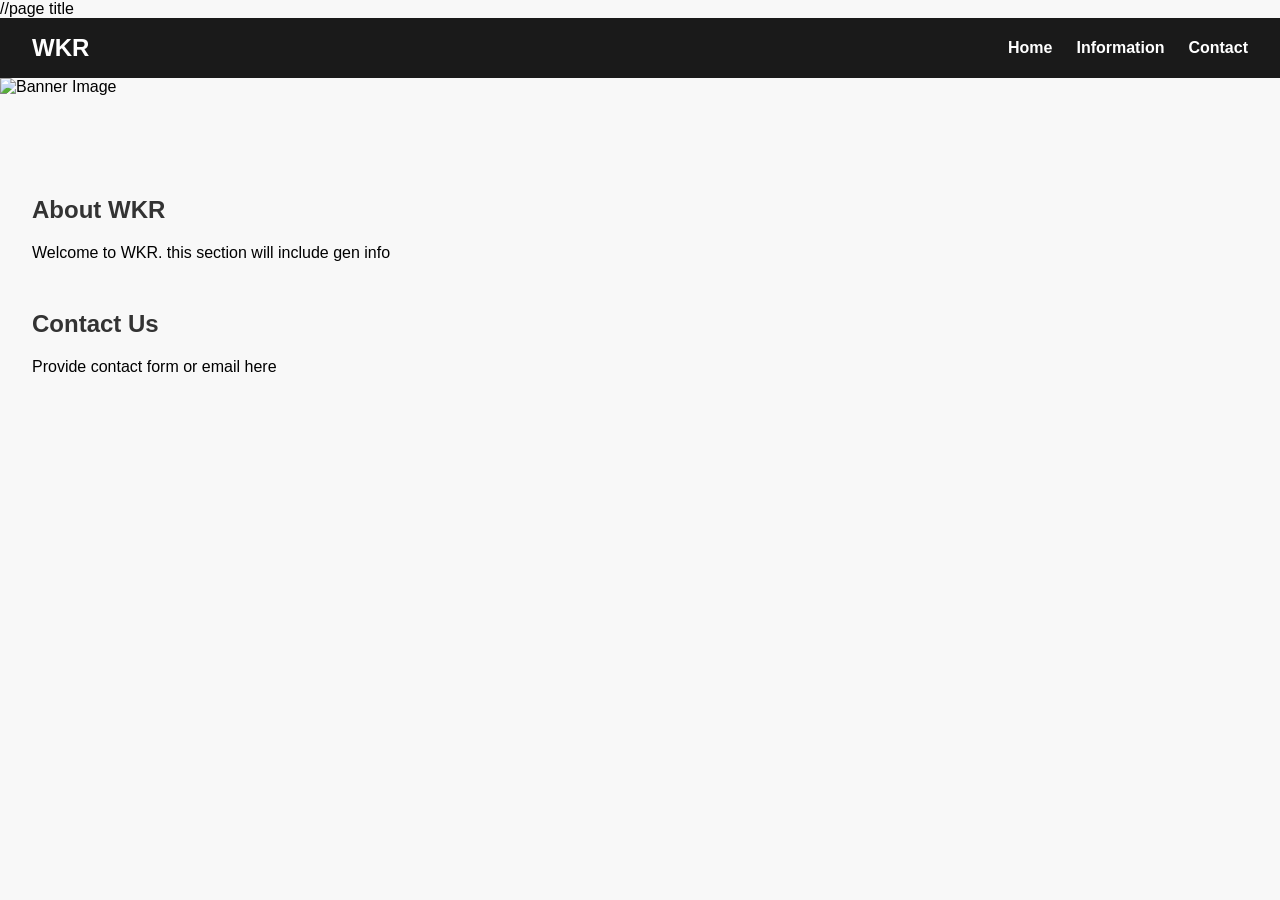
==== index.html @ e9e38752 "initial commit" ====
<!DOCTYPE html>
<html lang="en">
<head>
  <meta charset="UTF-8">
  <title>WKR</title>//page title
  <link rel="stylesheet" href="css/style.css"> <!-- style ref -->
  <meta name="viewport" content="width=device-width, initial-scale=1.0">
</head>
<body>

<!-- Nav Bar -->
<header>
  <nav class ="navbar">
    <div class = "logo">WKR</div>
    <ul class="nav-links">
      <li><a href="index.html">Home</a></li>
      <li><a href="#info">Information</a></li>
      <li><a href="#contact">Contact</a></li>
    </ul>
  </nav>
</header>

<!-- Hero image : why tf is this called her -->
<section class = "hero">
  <img src = "img/banner.jpg" alt = "Banner Image">
</section>

<!-- Main Content -->
<main>
  <section id = "info">
    <h2> About WKR </h2>
    <p> Welcome to WKR. this section will include gen info </p>
  </section>

  <section id = "contact">
    <h2> Contact Us </h2>
    <p> Provide contact form or email here </p>
    </section>
  </main>

</body>
</html>
---- css/style.css ----
/*! HTML5 Boilerplate v9.0.1 | MIT License | https://html5boilerplate.com/ */

/* main.css 3.0.0 | MIT License | https://github.com/h5bp/main.css#readme */
/* ... [boilerplate code — as you pasted it above] ... */

/* ==========================================================================
   Author's custom styles (WKR site)
   ========================================================================== */

/* Reset / Base layout additions */
body {
  margin: 0;
  font-family: Arial, sans-serif;
  background-color: #f8f8f8;
}

/* Nav Bar */
.navbar {
  display: flex;
  justify-content: space-between;
  align-items: center;
  background-color: #1a1a1a;
  padding: 1rem 2rem;
  color: white;
}

.logo {
  font-size: 1.5rem;
  font-weight: bold;
}

.nav-links {
  list-style: none;
  display: flex;
  gap: 1.5rem;
  margin: 0;
  padding: 0;
}

.nav-links li a {
  color: white;
  text-decoration: none;
  font-weight: bold;
}

.nav-links li a:hover {
  text-decoration: underline;
}

/* Hero Image */
.hero img {
  width: 100%;
  height: auto;
  display: block;
}

/* Main Sections */
main {
  padding: 2rem;
}

section {
  margin-bottom: 3rem;
}

h2 {
  color: #333;
}
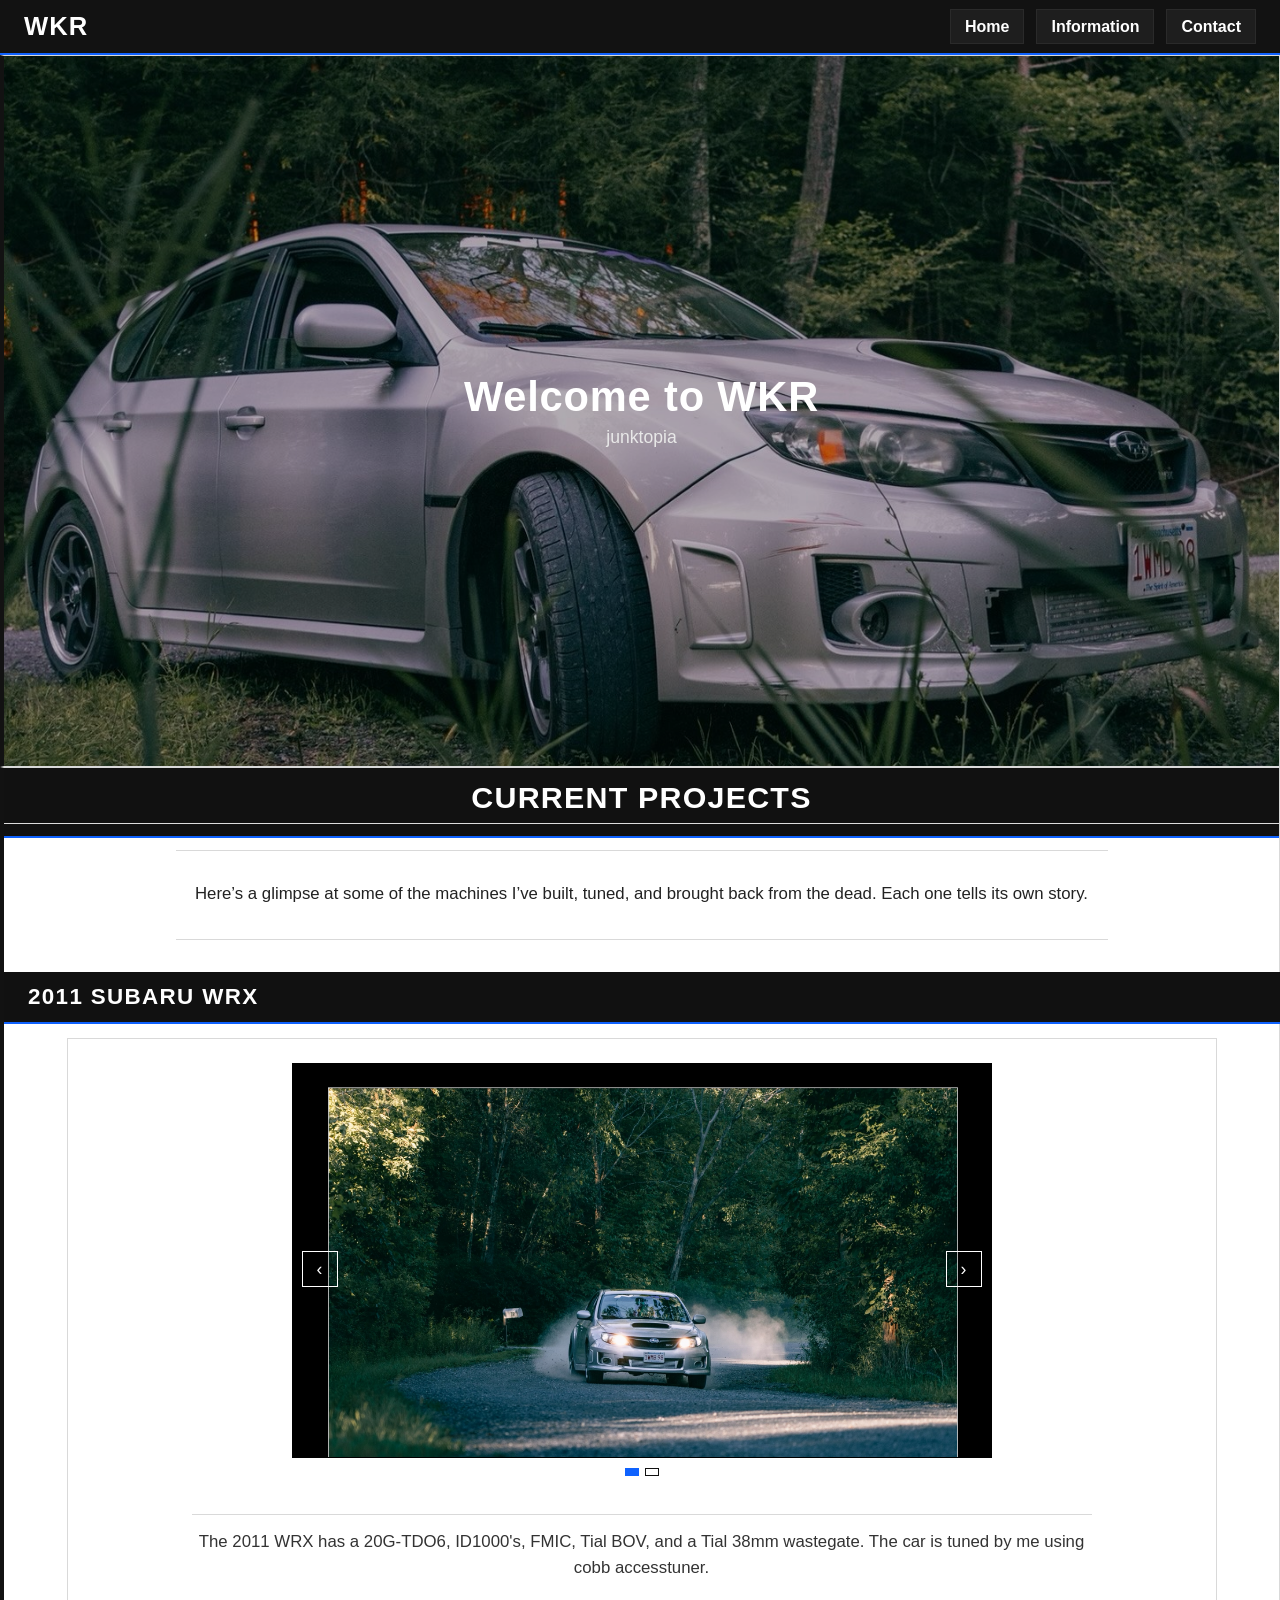
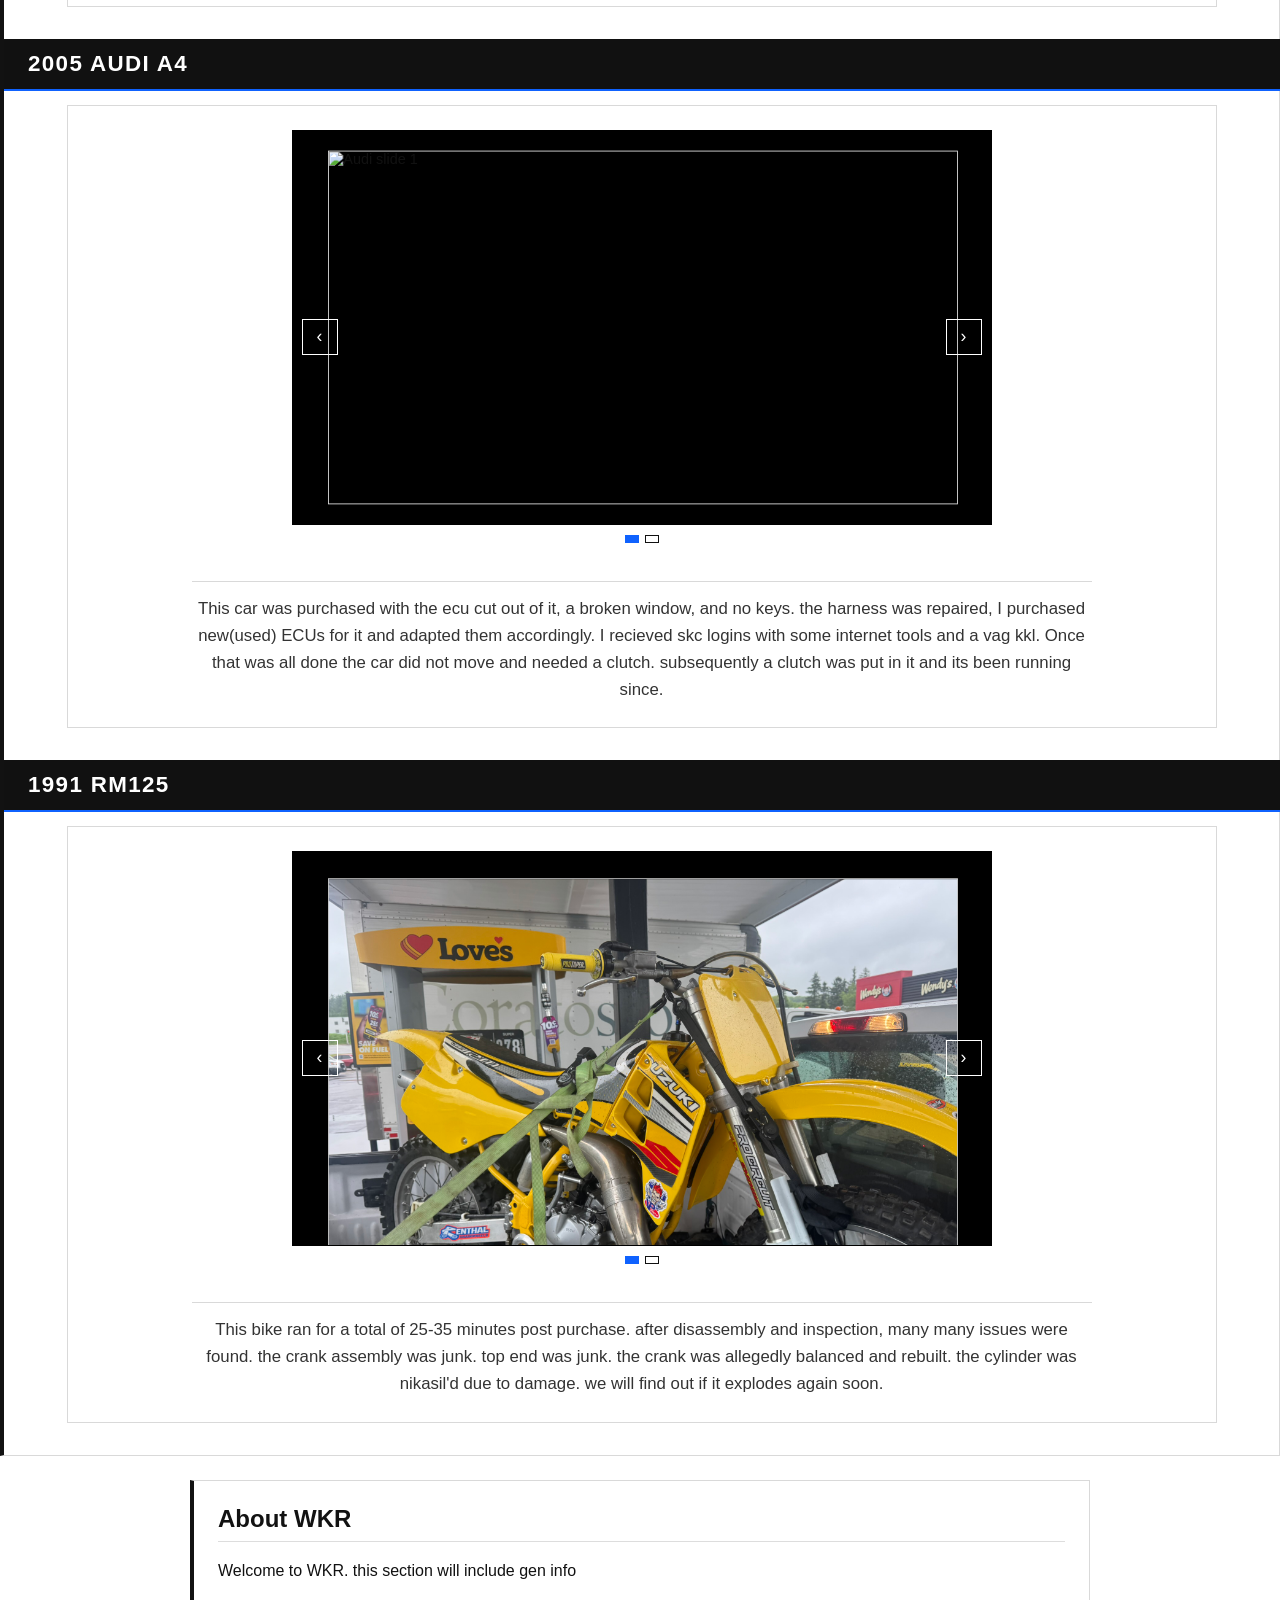
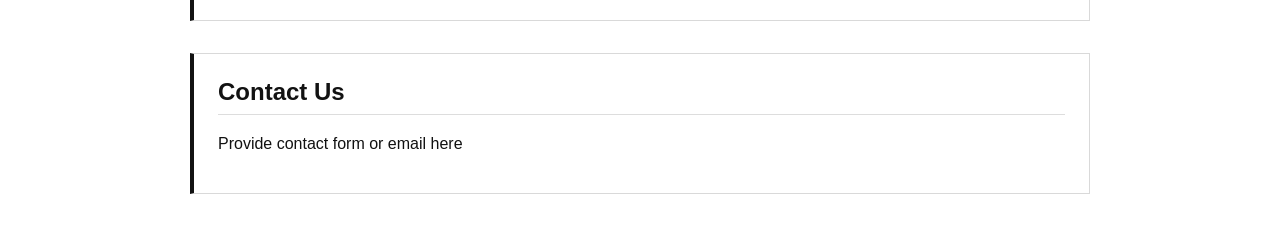
==== commit 1adc17a8: "initial commit" ====
--- a/index.html
+++ b/index.html
@@ -2,7 +2,7 @@
 <html lang="en">
 <head>
   <meta charset="UTF-8">
-  <title>WKR</title>//page title
+  <title>WKR</title>
   <link rel="stylesheet" href="css/style.css"> <!-- style ref -->
   <meta name="viewport" content="width=device-width, initial-scale=1.0">
 </head>
@@ -20,9 +20,93 @@
   </nav>
 </header>
 
-<!-- Hero image : why tf is this called her -->
+<!-- Hero image : -->
 <section class = "hero">
-  <img src = "img/banner.jpg" alt = "Banner Image">
+  <div class = "hero-text">
+    <h1>Welcome to WKR</h1>
+    <p>junktopia</p>
+  </div>
+</section>
+
+<!-- Projects Section -->
+<section class="projects-section">
+  <!-- Full-width black title bar -->
+  <div class="projects-title-bar">
+    <h2>Current Projects</h2>
+  </div>
+  <div class="projects-intro">
+    <p>Here’s a glimpse at some of the machines I’ve built, tuned, and brought back from the dead. Each one tells its own story.</p>
+  </div>
+
+  <!-- Project 1 -->
+  <div class="project-wrapper">
+    <div class="project-subtitle-bar">
+      <h3>2011 Subaru WRX</h3>
+    </div>
+
+    <div class="project-content-box">
+      <div class="slideshow" data-autoplay="false">
+        <div class="slides">
+          <img src="img/project-1.jpg" class="slide is-active" alt="WRX slide 1">
+          <img src="img/project_1b.jpg" class="slide" alt="WRX slide 2">
+        </div>
+        <button class="nav prev" aria-label="Previous slide">‹</button>
+        <button class="nav next" aria-label="Next slide">›</button>
+        <div class="dots"></div>
+      </div>
+
+      <div class="project-description">
+        <p> The 2011 WRX has a 20G-TDO6, ID1000's, FMIC, Tial BOV, and a Tial 38mm wastegate. The car is tuned by me using cobb accesstuner. </p>
+      </div>
+    </div>
+  </div>
+
+  <!-- Project 2 -->
+  <div class="project-wrapper">
+    <div class="project-subtitle-bar">
+      <h3>2005 Audi A4</h3>
+    </div>
+
+    <div class="project-content-box">
+      <div class="slideshow" data-autoplay="false">
+        <div class="slides">
+          <img src="img/audip2i1.jpg" class="slide is-active" alt="Audi slide 1">
+          <img src="img/audipaint.jpg" class="slide" alt="Audi slide 2">
+        </div>
+        <button class="nav prev" aria-label="Previous slide">‹</button>
+        <button class="nav next" aria-label="Next slide">›</button>
+        <div class="dots"></div>
+      </div>
+
+      <div class="project-description">
+        <p>This car was purchased with the ecu cut out of it, a broken window, and no keys. the harness was repaired, I purchased new(used) ECUs for it and adapted them accordingly. I recieved skc logins with some internet tools and a vag kkl. Once that was all done the car did not move and needed a clutch. subsequently a clutch was put in it and its been running since.</p>
+      </div>
+    </div>
+  </div>
+
+
+  <!-- Project 3 -->
+  <div class="project-wrapper">
+    <div class="project-subtitle-bar">
+      <h3>1991 RM125</h3>
+    </div>
+
+    <div class="project-content-box">
+      <div class="slideshow" data-autoplay="false">
+        <div class="slides">
+          <img src="img/rmfull.jpg" class="slide is-active" alt="RM125 slide 1">
+          <img src="img/rmengineinbike.jpg" class="slide" alt="RM125 slide 2">
+        </div>
+        <button class="nav prev" aria-label="Previous slide">‹</button>
+        <button class="nav next" aria-label="Next slide">›</button>
+        <div class="dots"></div>
+      </div>
+
+      <div class="project-description">
+        <p> This bike ran for a total of 25-35 minutes post purchase. after disassembly and inspection, many many issues were found. the crank assembly was junk. top end was junk. the crank was allegedly balanced and rebuilt. the cylinder was nikasil'd due to damage. we will find out if it explodes again soon.</p>
+      </div>
+    </div>
+  </div>
 </section>
 
 <!-- Main Content -->
@@ -37,6 +121,7 @@
     <p> Provide contact form or email here </p>
     </section>
   </main>
-
+<script src="js/slideshow.js"></script>
+<script src="js/main.js"></script>
 </body>
 </html>
--- a/css/style.css
+++ b/css/style.css
@@ -1,68 +1,292 @@
 /*! HTML5 Boilerplate v9.0.1 | MIT License | https://html5boilerplate.com/ */
 
-/* main.css 3.0.0 | MIT License | https://github.com/h5bp/main.css#readme */
-/* ... [boilerplate code — as you pasted it above] ... */
-
-/* ==========================================================================
-   Author's custom styles (WKR site)
-   ========================================================================== */
-
-/* Reset / Base layout additions */
+/* =========================
+   THEME TOKENS (edit me)
+   ========================= */
+:root{
+  --accent: #0f62fe;      /* crisp blue; try #14b8a6 (teal) or #e11d48 (crimson) */
+  --ink: #111;            /* primary text / dark UI */
+  --ink-2: #222;          /* secondary dark */
+  --line: #d9d9d9;        /* light divider */
+  --paper: #ffffff;       /* page background */
+}
+
+/* ========================================================================== */
+/* Base                                                                      */
+/* ========================================================================== */
 body {
   margin: 0;
-  font-family: Arial, sans-serif;
-  background-color: #f8f8f8;
-}
-
-/* Nav Bar */
+  font-family: 'Segoe UI', Arial, sans-serif;
+  background-color: var(--paper);
+  color: var(--ink);
+}
+
+/* kill rounded corners & heavy shadows for a rigid look */
+* { border-radius: 0 !important; }
+.navbar, .projects-title-bar, .project-subtitle-bar { box-shadow: none !important; }
+
+/* ========================================================================== */
+/* Navbar                                                                     */
+/* ========================================================================== */
 .navbar {
   display: flex;
   justify-content: space-between;
   align-items: center;
-  background-color: #1a1a1a;
-  padding: 1rem 2rem;
+  background-color: #121212;
+  padding: 12px 24px;
   color: white;
+  border-bottom: 2px solid var(--accent);
 }
 
 .logo {
-  font-size: 1.5rem;
-  font-weight: bold;
+  font-size: 1.6rem;
+  font-weight: 800;
+  letter-spacing: .04em;
+  text-transform: uppercase;
 }
 
 .nav-links {
   list-style: none;
   display: flex;
-  gap: 1.5rem;
+  gap: 12px;
   margin: 0;
   padding: 0;
 }
 
 .nav-links li a {
+  background-color: #1e1e1e;
+  color: #fff;
+  padding: 8px 14px;
+  text-decoration: none;
+  font-weight: 600;
+  border: 1px solid #2a2a2a;
+  transition: background-color .15s ease, transform .15s ease, border-color .15s ease;
+}
+
+.nav-links li a:hover {
+  background-color: #2a2a2a;
+  border-color: var(--accent);
+  transform: translateY(-1px);
+}
+
+/* ========================================================================== */
+/* Hero Section                                                               */
+/* ========================================================================== */
+.hero {
+  background: url("../img/WKR_Background.JPEG") center 60% / cover no-repeat fixed;
+  height: 73.5vh;
+  display: flex;
+  align-items: center;
+  justify-content: center;
+  text-align: center;
   color: white;
-  text-decoration: none;
-  font-weight: bold;
-}
-
-.nav-links li a:hover {
-  text-decoration: underline;
-}
-
-/* Hero Image */
-.hero img {
+  position: relative;
+  box-shadow: inset 0 0 0 2000px rgba(0,0,0,.28); /* slightly crisper overlay */
+  margin: 0;
+}
+
+/* you used .hero-text in HTML; style it (and keep .hero-content for safety) */
+.hero-text, .hero-content {
+  z-index: 1;
+  padding: 0 16px;
+}
+.hero h1 {
+  font-size: 2.6rem;
+  margin: 0 0 .4rem 0;
+  letter-spacing: .02em;
+  font-weight: 800;
+}
+.hero p {
+  font-size: 1.1rem;
+  max-width: 720px;
+  margin: 0 auto;
+  color: #e8e8e8;
+}
+
+/* ========================================================================== */
+/* Projects Section                                                           */
+/* ========================================================================== */
+.projects-section {
+  background-color: var(--paper);
+  padding: 0;
+  margin: 0;
+}
+
+/* slimmer title bar with accent underline */
+.projects-title-bar {
+  width: 100%;
+  background-color: #111;
+  padding: 12px 0;
+  text-align: center;
+  border-bottom: 2px solid var(--accent);
+}
+.projects-title-bar h2 {
+  color: #fff;
+  font-size: 1.9rem;
+  font-weight: 800;
+  margin: 0;
+  text-transform: uppercase;
+  letter-spacing: .04em;
+}
+
+.projects-intro {
+  color: var(--ink-2);
+  text-align: center;
+  padding: 14px 16px;
+  margin: 12px auto 28px;
+  max-width: 900px;
+  font-size: 1.05rem;
+  line-height: 1.6;
+  border-top: 1px solid var(--line);
+  border-bottom: 1px solid var(--line);
+}
+
+/* Per-project layout */
+.project-wrapper {
+  margin-bottom: 32px;
+}
+
+/* crisp project header bar */
+.project-subtitle-bar {
+  width: 100%;
+  background-color: #111;
+  padding: 12px 24px;
+  text-align: left;
+  margin: 32px 0 14px;
+  border-bottom: 2px solid var(--accent);
+}
+.project-subtitle-bar h3 {
+  margin: 0;
+  font-size: 1.4rem;
+  color: #fff;              /* remove yellow */
+  font-weight: 800;
+  text-transform: uppercase;
+  letter-spacing: .06em;
+}
+
+/* flat project body box */
+.project-content-box {
+  background-color: var(--paper);
+  padding: 24px;
+  border: 1px solid var(--line);
+  display: flex;
+  flex-direction: column;
+  gap: 16px;
+  align-items: center;
+  justify-content: center;
+  max-width: 1100px;
+  margin: 0 auto 32px;
+}
+
+/* images scale; no fixed 300px */
+.project-content-box img {
   width: 100%;
   height: auto;
-  display: block;
-}
-
-/* Main Sections */
+  max-width: 100%;
+  border: 1px solid var(--line);
+  object-fit: cover;
+}
+
+.project-description {
+  max-width: 900px;
+  font-size: 1.05rem;
+  color: #333;
+  line-height: 1.6;
+  text-align: center;
+  margin: 10px auto 0;
+  border-top: 1px solid var(--line);
+  padding-top: 14px;
+}
+.project-description p { margin: 0; }
+
+/* ========================================================================== */
+/* Slideshow                                                                  */
+/* ========================================================================== */
+.slideshow {
+  position: relative;
+  width: 100%;
+  max-width: 700px;
+  margin: 0 auto 12px;
+  user-select: none;
+}
+.slides {
+  position: relative;
+  aspect-ratio: 16 / 9;
+  overflow: hidden;
+  background: #000;
+  border: 1px solid #000;   /* hard edge, no softness */
+}
+.slide {
+  position: absolute;
+  inset: 0;
+  width: 100%;
+  height: 100%;
+  object-fit: cover;        /* fill; may crop */
+  transform: scale(0.9); /*crop compensation*/
+  display: none;
+  border: 0;
+}
+.slide.is-active { display: block; }
+
+/* square, crisp arrows */
+.slideshow .nav {
+  position: absolute;
+  top: 50%;
+  transform: translateY(-50%);
+  border: 1px solid #fff;
+  background: transparent;
+  color: #fff;
+  font-size: 1.1rem;
+  width: 36px; height: 36px;
+  cursor: pointer;
+  z-index: 5;
+}
+.slideshow .nav:hover {
+  border-color: var(--accent);
+  background: var(--accent);
+  color: #fff;
+}
+.slideshow .prev { left: 10px; }
+.slideshow .next { right: 10px; }
+
+/* square dots */
+.slideshow .dots {
+  display: flex;
+  gap: 6px;
+  justify-content: center;
+  padding: 10px 0 0;
+}
+.slideshow .dot {
+  width: 8px; height: 8px;
+  background: #fff;
+  border: 1px solid #111;
+  cursor: pointer;
+}
+.slideshow .dot.is-active {
+  background: var(--accent);
+  border-color: var(--accent);
+}
+
+/* ========================================================================== */
+/* Generic content sections (info/contact)                                    */
+/* ========================================================================== */
 main {
-  padding: 2rem;
-}
-
+  padding: 24px;
+  max-width: 900px;
+  margin: auto;
+}
 section {
-  margin-bottom: 3rem;
-}
-
+  margin-bottom: 32px;
+  padding: 24px;
+  background-color: var(--paper);
+  border-left: 4px solid #121212;
+  border-right: 1px solid var(--line);
+  border-top: 1px solid var(--line);
+  border-bottom: 1px solid var(--line);
+}
 h2 {
-  color: #333;
-}
+  color: #121212;
+  border-bottom: 1px solid #ddd;
+  padding-bottom: 8px;
+  margin-top: 0;
+}
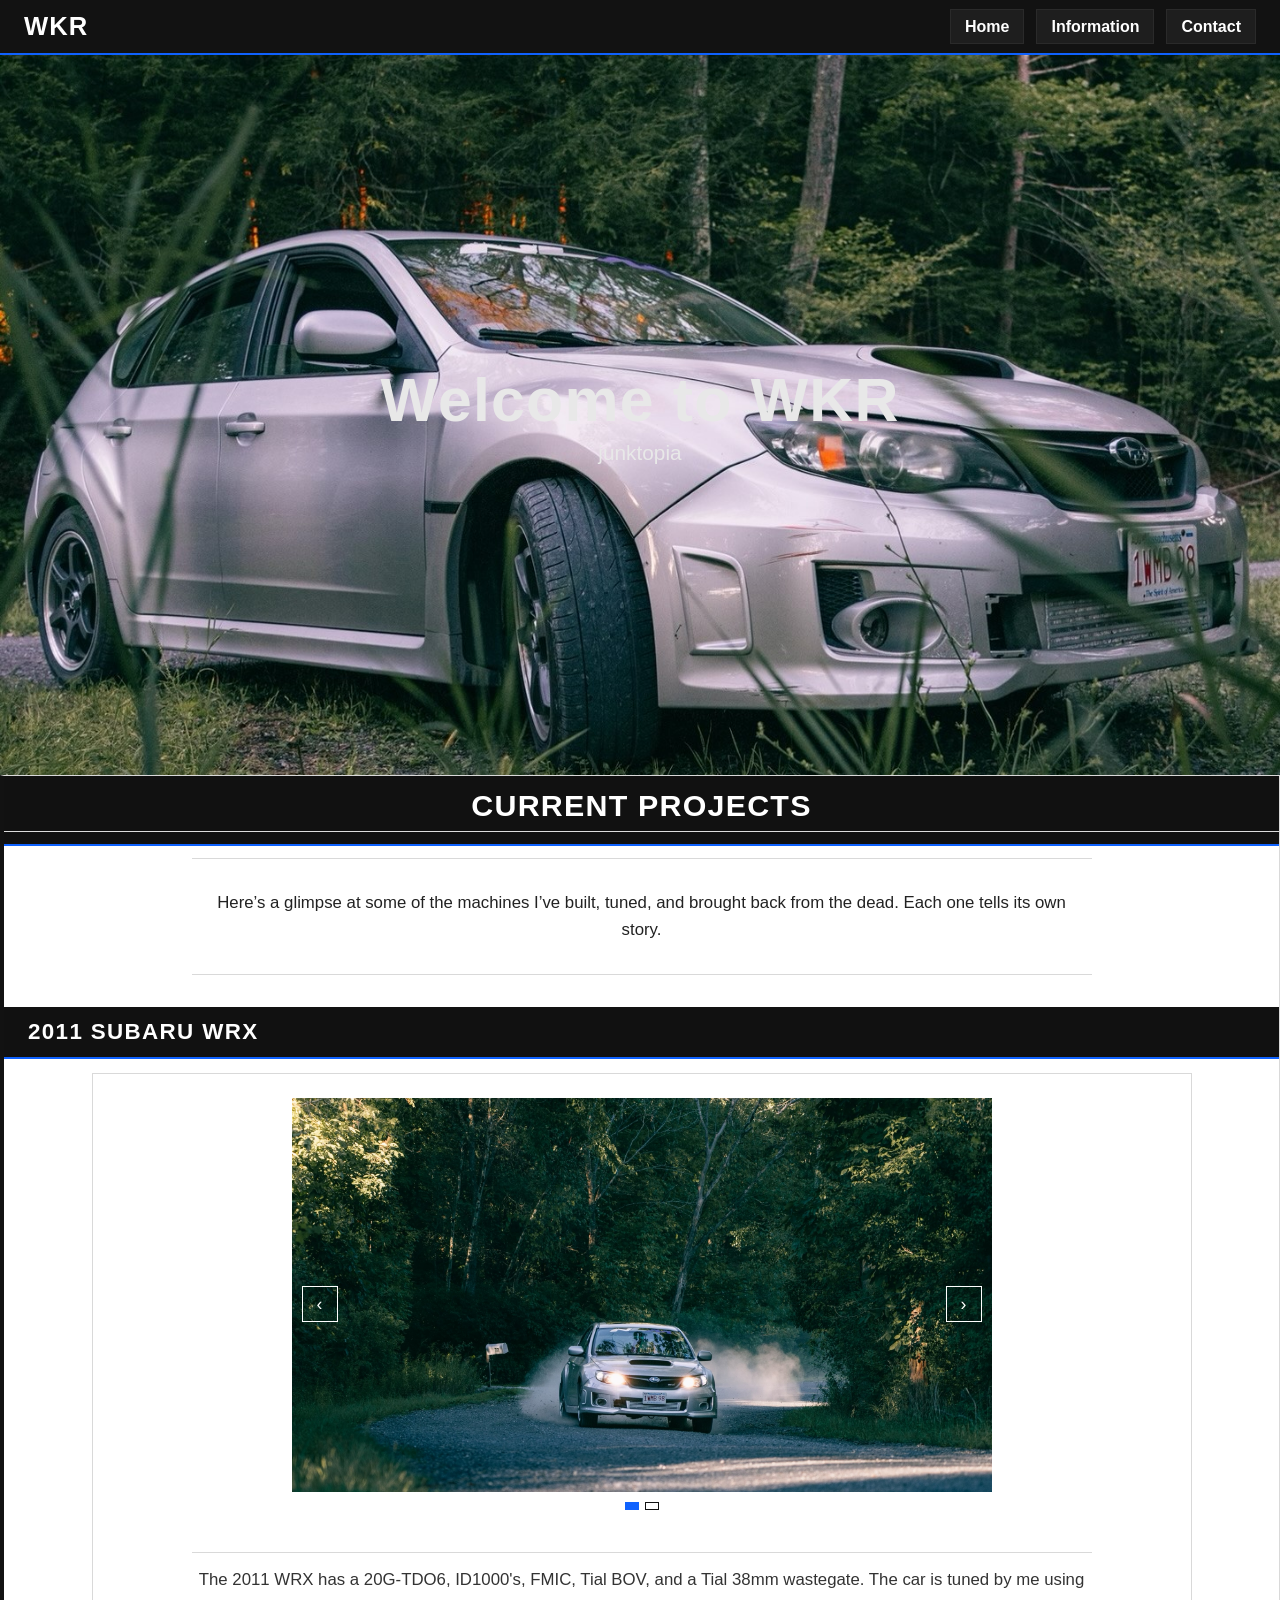
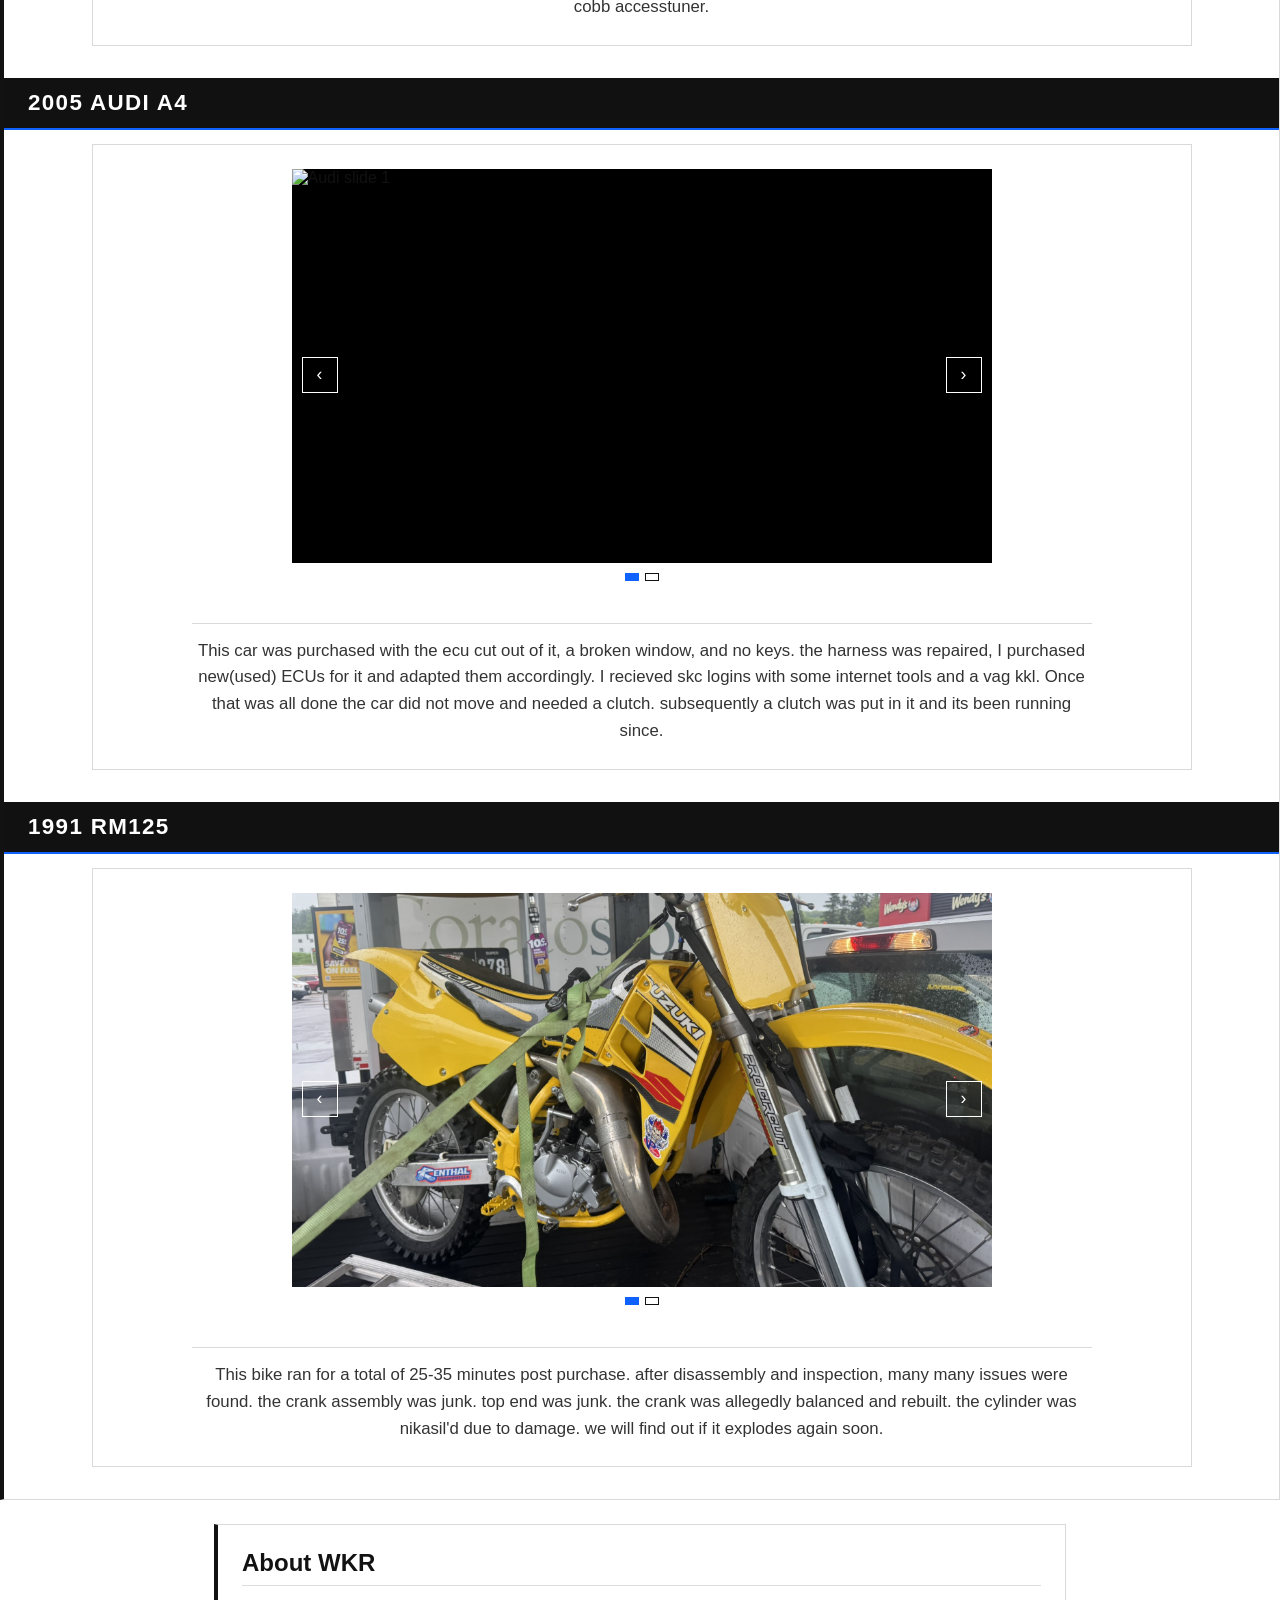
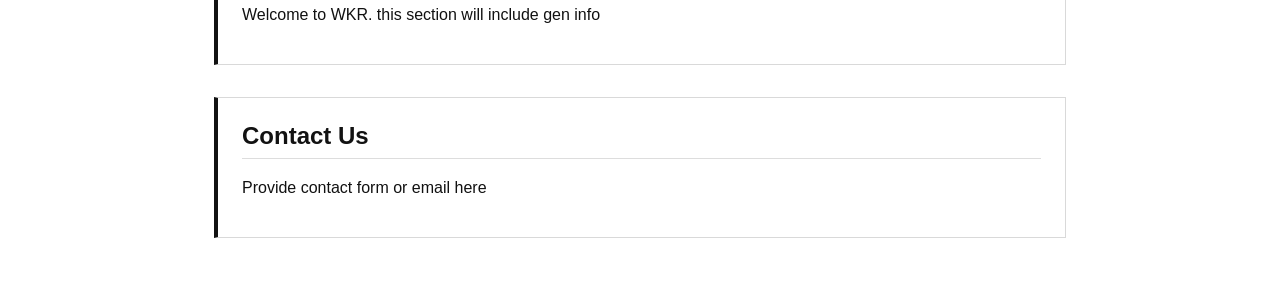
==== commit 75407247: "mobile updates" ====
--- a/index.html
+++ b/index.html
@@ -4,7 +4,7 @@
   <meta charset="UTF-8">
   <title>WKR</title>
   <link rel="stylesheet" href="css/style.css"> <!-- style ref -->
-  <meta name="viewport" content="width=device-width, initial-scale=1.0">
+  <meta name="viewport" content="width=device-width, initial-scale=1.0, viewport-fit=cover">
 </head>
 <body>
 
--- a/css/style.css
+++ b/css/style.css
@@ -8,22 +8,45 @@
   --ink: #111;            /* primary text / dark UI */
   --ink-2: #222;          /* secondary dark */
   --line: #d9d9d9;        /* light divider */
-  --paper: #ffffff;       /* page background */
-}
-
-/* ========================================================================== */
-/* Base                                                                      */
-/* ========================================================================== */
-body {
-  margin: 0;
+  --paper: #ffffff;       /* page background for sections/cards */
+}
+
+/* ========================================================================== */
+/* Base                                                                       */
+/* ========================================================================== */
+*,
+*::before,
+*::after { box-sizing: border-box; }
+
+html, body {
+  margin: 0;
+  padding: 0;
+  width: 100%;
+  max-width: 100%;
+  overflow-x: hidden;            /* no horizontal scroll */
+  background: transparent;       /* let fixed background show through */
+  color: var(--ink);
   font-family: 'Segoe UI', Arial, sans-serif;
-  background-color: var(--paper);
-  color: var(--ink);
-}
-
-/* kill rounded corners & heavy shadows for a rigid look */
+}
+
+/* rigid look */
 * { border-radius: 0 !important; }
 .navbar, .projects-title-bar, .project-subtitle-bar { box-shadow: none !important; }
+
+/* media never overflow */
+img, video, canvas { max-width: 100%; height: auto; display: block; }
+
+/* ========================================================================== */
+/* Fixed Background (locked on desktop + iOS)                                 */
+/* ========================================================================== */
+html::before{
+  content: "";
+  position: fixed;
+  inset: 0;
+  z-index: -1;  /* behind all content */
+  background: url("../img/WKR_Background.JPEG") center 55% / cover no-repeat #000;
+  pointer-events: none;
+}
 
 /* ========================================================================== */
 /* Navbar                                                                     */
@@ -70,22 +93,26 @@
 }
 
 /* ========================================================================== */
-/* Hero Section                                                               */
+/* Hero Section (content window only — background handled by html::before)    */
 /* ========================================================================== */
 .hero {
-  background: url("../img/WKR_Background.JPEG") center 60% / cover no-repeat fixed;
-  height: 73.5vh;
+  position: relative;
+  min-height: 80vh;               /* how tall the hero feels */
   display: flex;
   align-items: center;
   justify-content: center;
   text-align: center;
-  color: white;
-  position: relative;
-  box-shadow: inset 0 0 0 2000px rgba(0,0,0,.28); /* slightly crisper overlay */
-  margin: 0;
-}
-
-/* you used .hero-text in HTML; style it (and keep .hero-content for safety) */
+  background-color: transparent !important;
+  border: 0 !important;
+  margin: 0;
+  /* removed grey overlay box-shadow */
+}
+
+@supports (height: 100svh){
+  .hero { min-height: 80svh; }    /* stable viewport on iOS */
+}
+
+/* you used .hero-text in HTML; keep both */
 .hero-text, .hero-content {
   z-index: 1;
   padding: 0 16px;
@@ -95,14 +122,23 @@
   margin: 0 0 .4rem 0;
   letter-spacing: .02em;
   font-weight: 800;
+  color: #e8e8e8;
 }
 .hero p {
   font-size: 1.1rem;
   max-width: 720px;
   margin: 0 auto;
   color: #e8e8e8;
-}
-
+
+}
+@media (min-width: 1024px) {
+  .hero h1 {
+    font-size: 3.8rem;   /* bigger headline */
+  }
+  .hero p {
+    font-size: 1.3rem;   /* slightly larger paragraph */
+  }
+}
 /* ========================================================================== */
 /* Projects Section                                                           */
 /* ========================================================================== */
@@ -112,7 +148,6 @@
   margin: 0;
 }
 
-/* slimmer title bar with accent underline */
 .projects-title-bar {
   width: 100%;
   background-color: #111;
@@ -141,12 +176,10 @@
   border-bottom: 1px solid var(--line);
 }
 
-/* Per-project layout */
 .project-wrapper {
   margin-bottom: 32px;
 }
 
-/* crisp project header bar */
 .project-subtitle-bar {
   width: 100%;
   background-color: #111;
@@ -158,13 +191,12 @@
 .project-subtitle-bar h3 {
   margin: 0;
   font-size: 1.4rem;
-  color: #fff;              /* remove yellow */
+  color: #fff;
   font-weight: 800;
   text-transform: uppercase;
   letter-spacing: .06em;
 }
 
-/* flat project body box */
 .project-content-box {
   background-color: var(--paper);
   padding: 24px;
@@ -178,13 +210,12 @@
   margin: 0 auto 32px;
 }
 
-/* images scale; no fixed 300px */
 .project-content-box img {
   width: 100%;
   height: auto;
   max-width: 100%;
-  border: 1px solid var(--line);
-  object-fit: cover;
+  border: 0;
+  object-fit: contain;
 }
 
 .project-description {
@@ -206,23 +237,25 @@
   position: relative;
   width: 100%;
   max-width: 700px;
-  margin: 0 auto 12px;
+  margin: 0 auto 16px;
   user-select: none;
+  overflow: hidden;                 /* keep everything inside */
 }
 .slides {
   position: relative;
+  width: 100%;
   aspect-ratio: 16 / 9;
   overflow: hidden;
   background: #000;
-  border: 1px solid #000;   /* hard edge, no softness */
+  border: none;          /* hard edge, no softness */
 }
 .slide {
   position: absolute;
   inset: 0;
   width: 100%;
   height: 100%;
-  object-fit: cover;        /* fill; may crop */
-  transform: scale(0.9); /*crop compensation*/
+  object-fit: contain !important;               /* fill frame; may crop */
+  object-position: center center !important;
   display: none;
   border: 0;
 }
@@ -290,3 +323,41 @@
   padding-bottom: 8px;
   margin-top: 0;
 }
+
+/* ========================================================================== */
+/* Responsive tweaks                                                          */
+/* ========================================================================== */
+@media (max-width: 768px) {
+  .hero { min-height: 60vh; }    /* consistent with base min-height */
+}
+/* ============================================= */
+/* Mobile / Portrait Hero Background Override    */
+/* ============================================= */
+@media (max-width: 768px), (orientation: portrait) {
+  html::before {
+    background-image: url("../img/WKR_Background_vertical.JPEG");
+    background-position: center center;
+    background-size: cover;
+  }
+}
+/* tighten everything up on smaller screens */
+@media (max-width: 640px) {
+  .nav-links {
+    gap: 10px;          /* reduce spacing between items */
+  }
+  .nav-links li a {
+    padding: 6px 10px;  /* smaller buttons */
+    font-size: 0.85rem; /* slightly smaller text */
+  }
+}
+
+/* even tighter for very narrow phones */
+@media (max-width: 420px) {
+  .nav-links {
+    gap: 6px;
+  }
+  .nav-links li a {
+    padding: 4px 8px;
+    font-size: 0.75rem;
+  }
+}
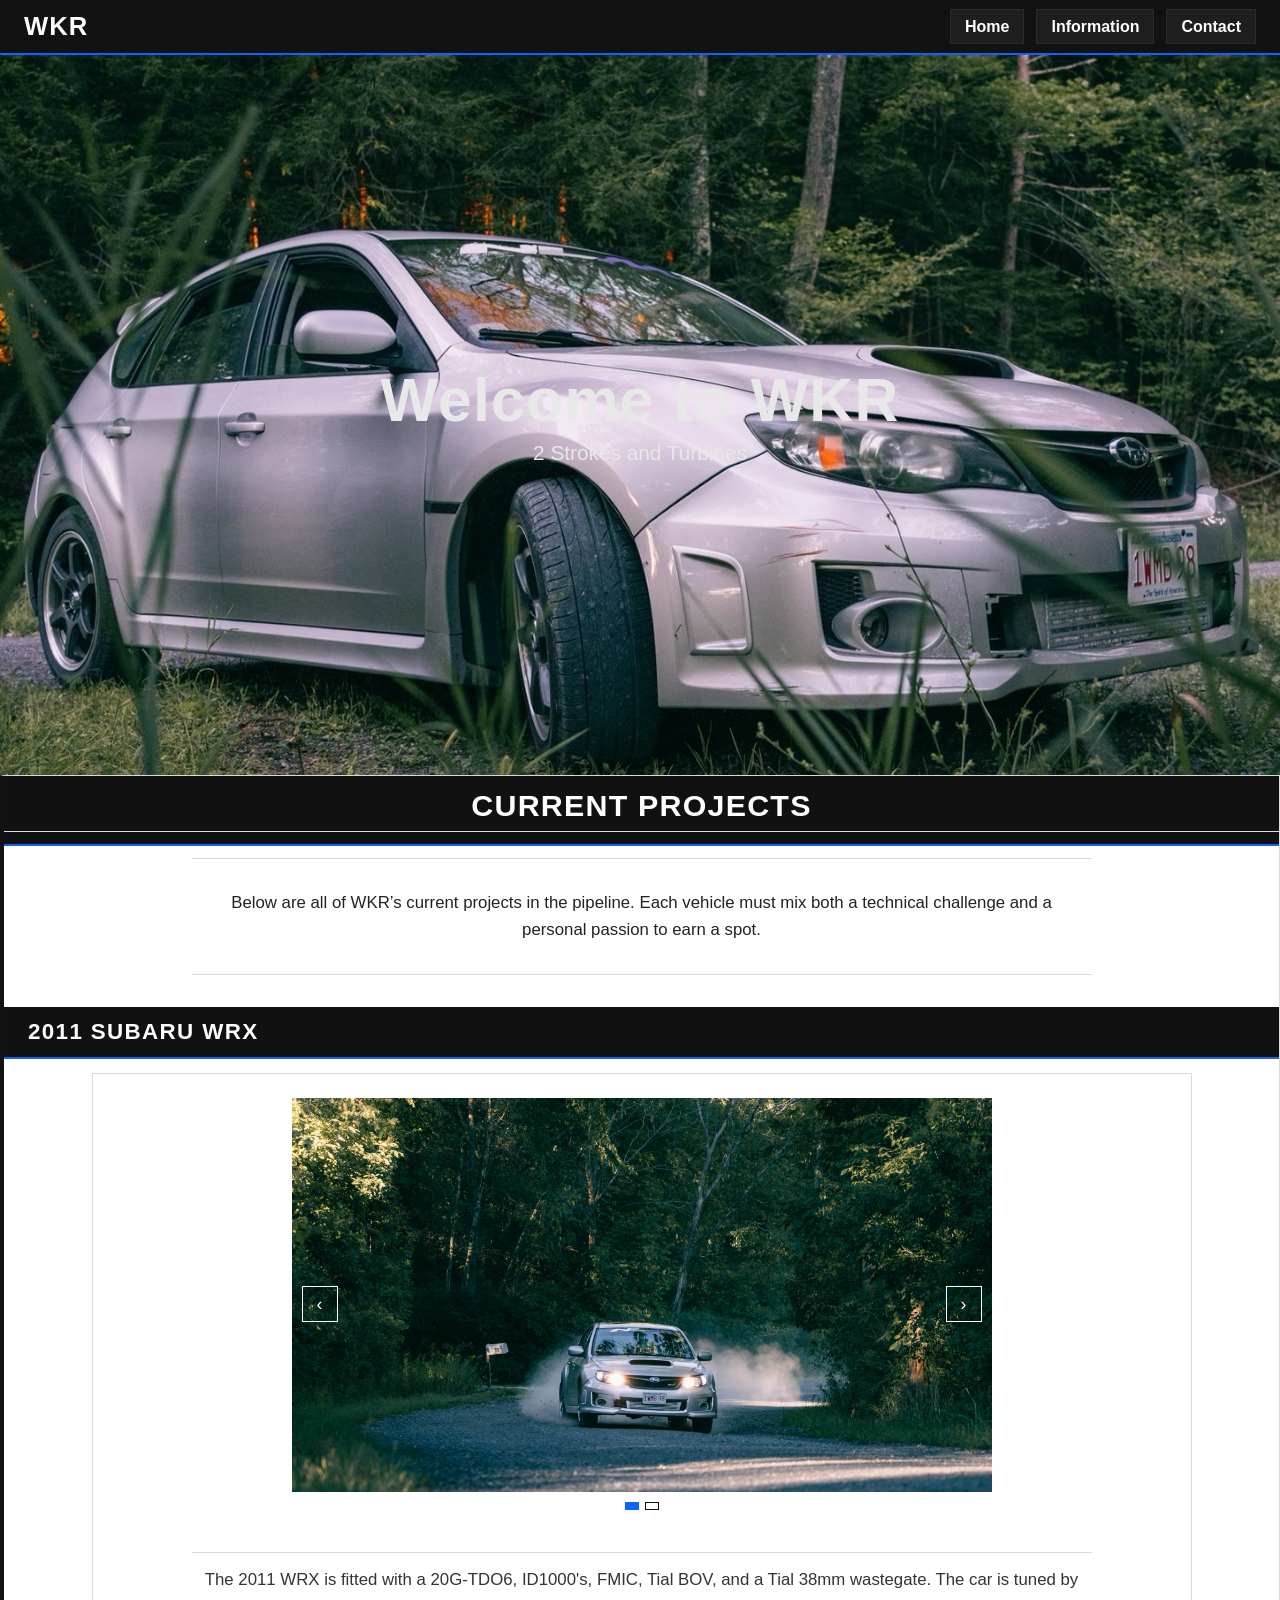
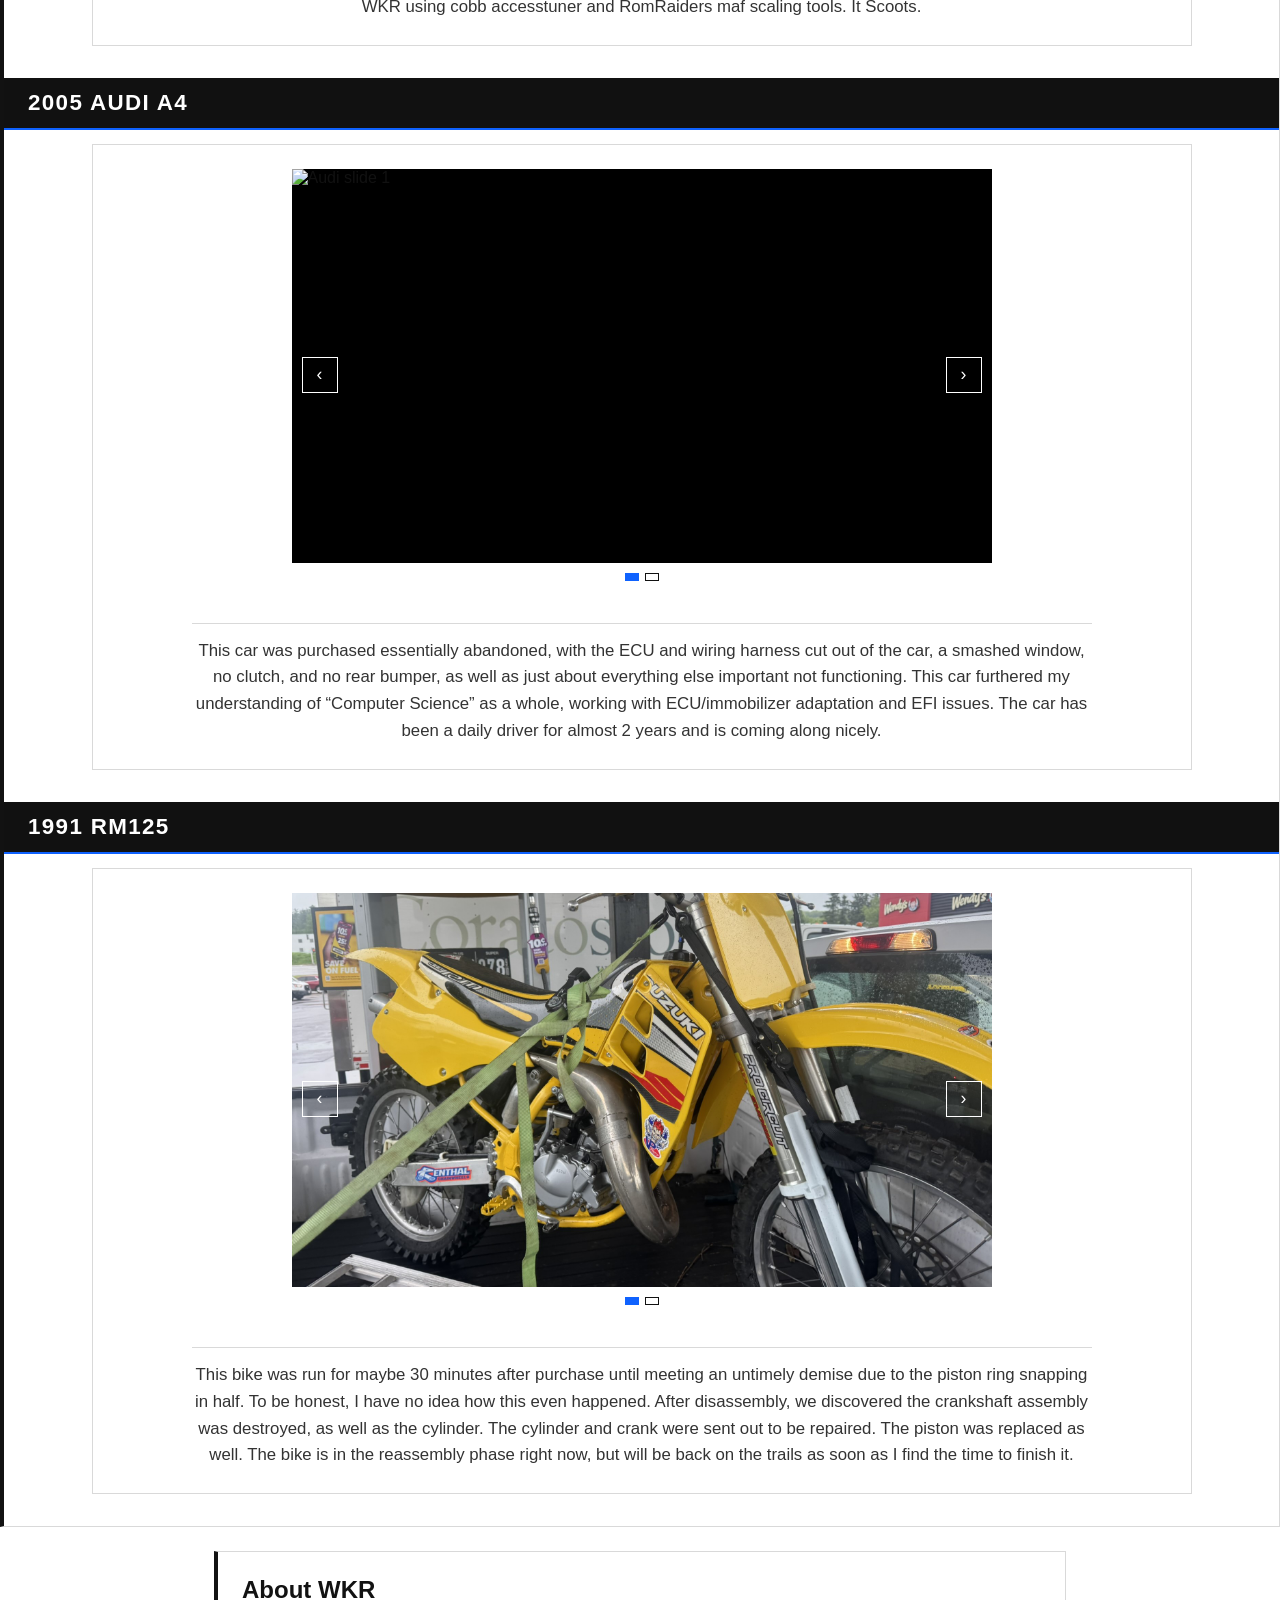
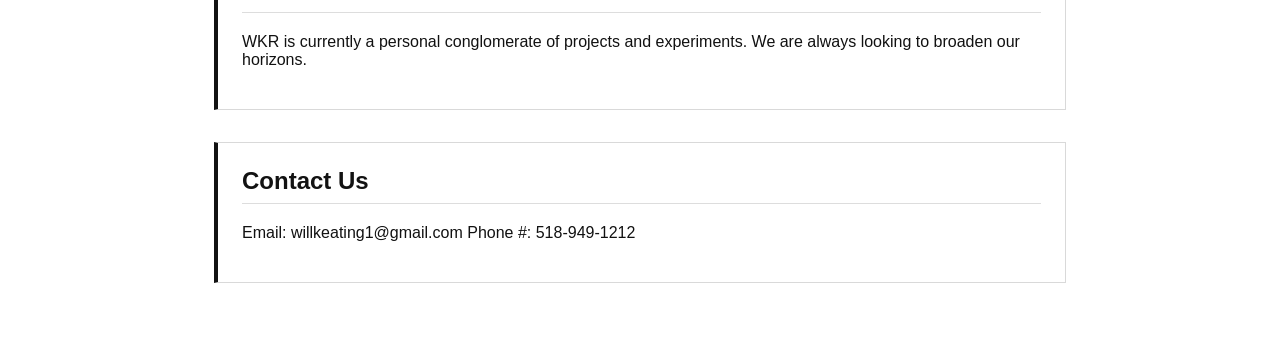
==== commit 93e7c518: "Text fixes" ====
--- a/index.html
+++ b/index.html
@@ -24,7 +24,7 @@
 <section class = "hero">
   <div class = "hero-text">
     <h1>Welcome to WKR</h1>
-    <p>junktopia</p>
+    <p>2 Strokes and Turbines</p>
   </div>
 </section>
 
@@ -35,7 +35,7 @@
     <h2>Current Projects</h2>
   </div>
   <div class="projects-intro">
-    <p>Here’s a glimpse at some of the machines I’ve built, tuned, and brought back from the dead. Each one tells its own story.</p>
+    <p>Below are all of WKR’s current projects in the pipeline. Each vehicle must mix both a technical challenge and a personal passion to earn a spot. </p>
   </div>
 
   <!-- Project 1 -->
@@ -56,7 +56,7 @@
       </div>
 
       <div class="project-description">
-        <p> The 2011 WRX has a 20G-TDO6, ID1000's, FMIC, Tial BOV, and a Tial 38mm wastegate. The car is tuned by me using cobb accesstuner. </p>
+        <p> The 2011 WRX is fitted with a 20G-TDO6, ID1000's, FMIC, Tial BOV, and a Tial 38mm wastegate. The car is tuned by WKR using cobb accesstuner and RomRaiders maf scaling tools. It Scoots. </p>
       </div>
     </div>
   </div>
@@ -79,7 +79,7 @@
       </div>
 
       <div class="project-description">
-        <p>This car was purchased with the ecu cut out of it, a broken window, and no keys. the harness was repaired, I purchased new(used) ECUs for it and adapted them accordingly. I recieved skc logins with some internet tools and a vag kkl. Once that was all done the car did not move and needed a clutch. subsequently a clutch was put in it and its been running since.</p>
+        <p>This car was purchased essentially abandoned, with the ECU and wiring harness cut out of the car, a smashed window, no clutch, and no rear bumper, as well as just about everything else important not functioning. This car furthered my understanding of “Computer Science” as a whole, working with ECU/immobilizer adaptation and EFI issues. The car has been a daily driver for almost 2 years and is coming along nicely. </p>
       </div>
     </div>
   </div>
@@ -103,7 +103,7 @@
       </div>
 
       <div class="project-description">
-        <p> This bike ran for a total of 25-35 minutes post purchase. after disassembly and inspection, many many issues were found. the crank assembly was junk. top end was junk. the crank was allegedly balanced and rebuilt. the cylinder was nikasil'd due to damage. we will find out if it explodes again soon.</p>
+        <p> This bike was run for maybe 30 minutes after purchase until meeting an untimely demise due to the piston ring snapping in half. To be honest, I have no idea how this even happened. After disassembly, we discovered the crankshaft assembly was destroyed, as well as the cylinder. The cylinder and crank were sent out to be repaired. The piston was replaced as well. The bike is in the reassembly phase right now, but will be back on the trails as soon as I find the time to finish it. </p>
       </div>
     </div>
   </div>
@@ -113,12 +113,13 @@
 <main>
   <section id = "info">
     <h2> About WKR </h2>
-    <p> Welcome to WKR. this section will include gen info </p>
+    <p> WKR is currently a personal conglomerate of projects and experiments. We are always looking to broaden our horizons. </p>
   </section>
 
   <section id = "contact">
     <h2> Contact Us </h2>
-    <p> Provide contact form or email here </p>
+    <p> Email: willkeating1@gmail.com
+        Phone #: 518-949-1212</p>
     </section>
   </main>
 <script src="js/slideshow.js"></script>
